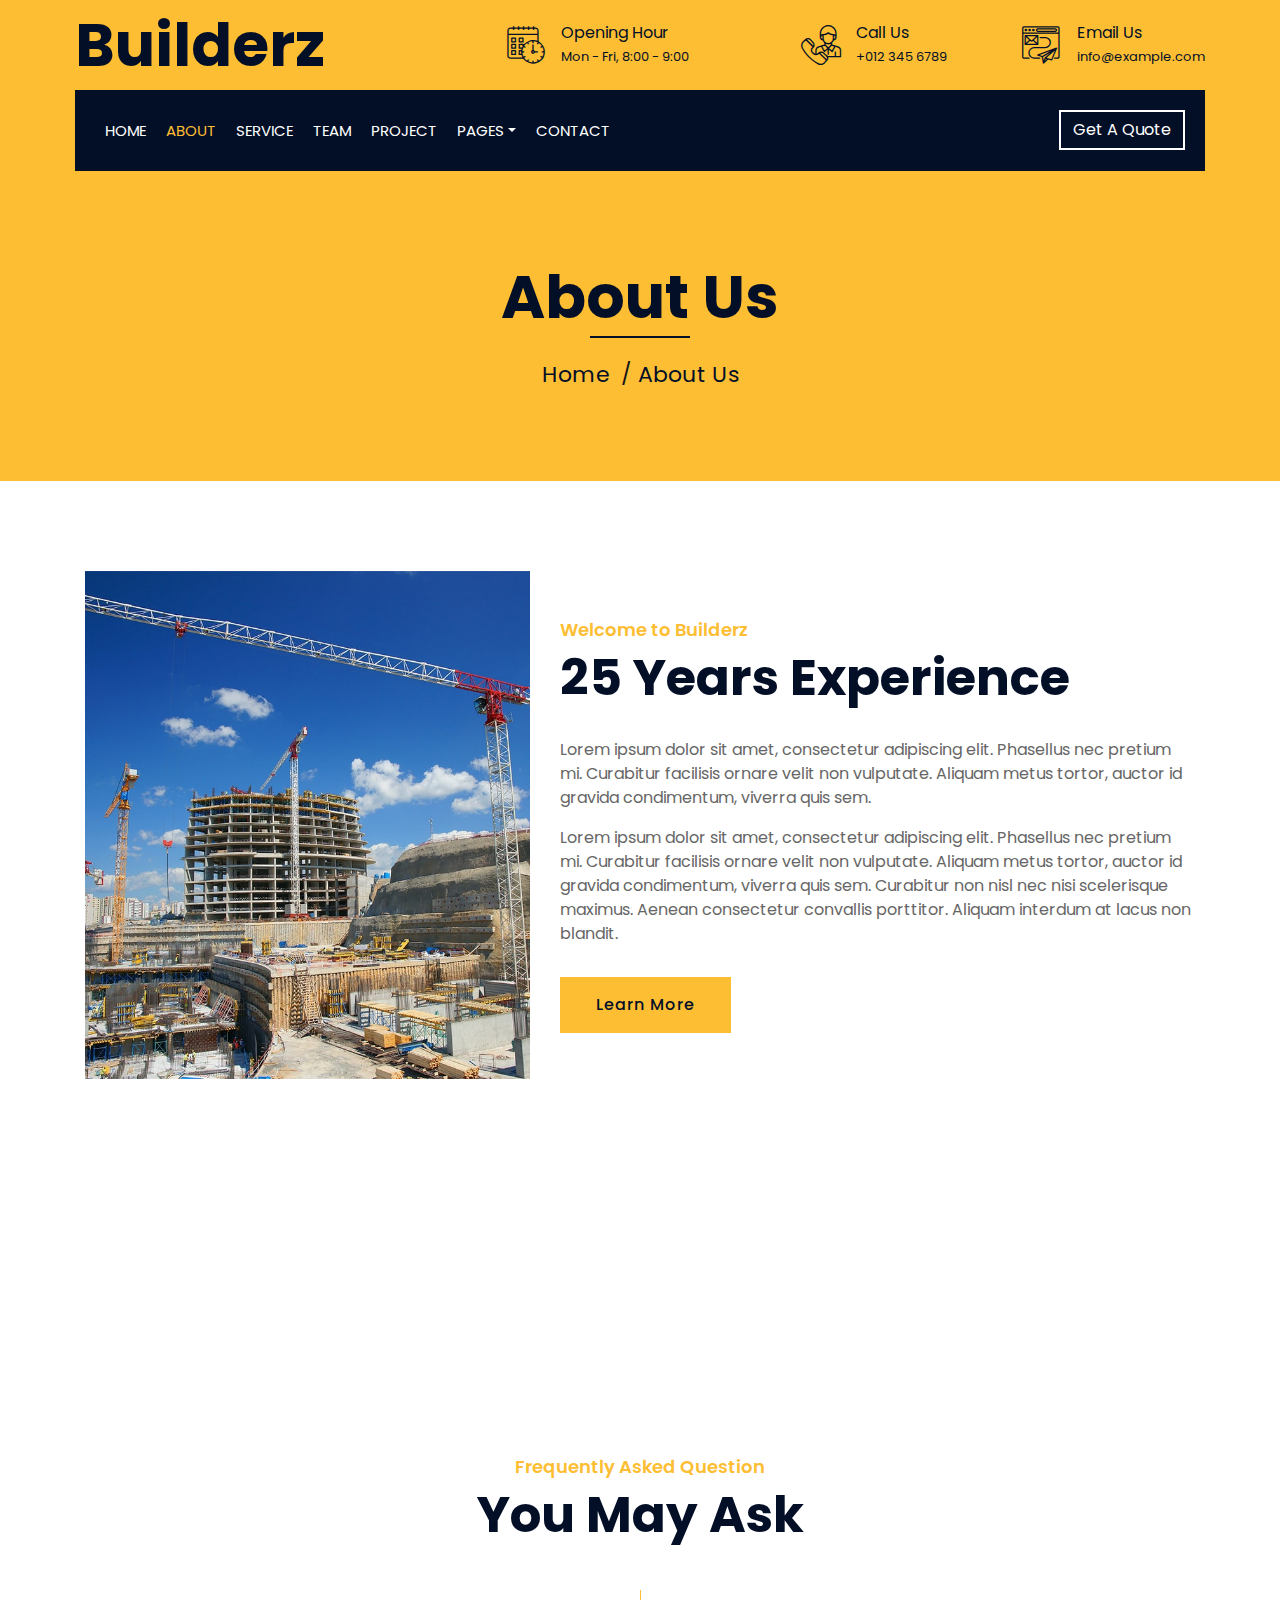
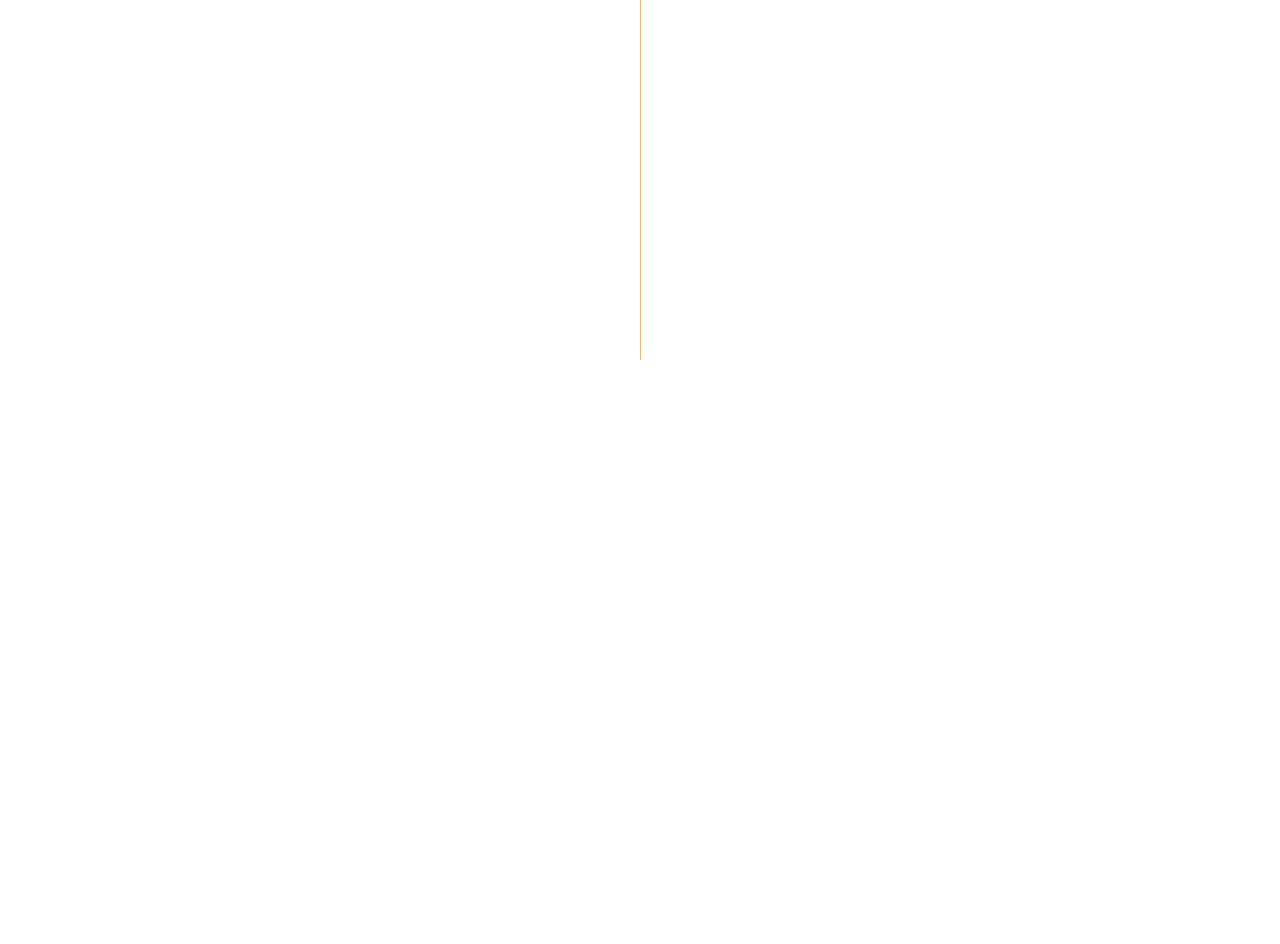
==== about.html @ b560c6d7 "Add files via upload" ====
<!DOCTYPE html>
<html lang="en">
    <head>
        <meta charset="utf-8">
        <title>Builderz - Construction Company Website Template</title>
        <meta content="width=device-width, initial-scale=1.0" name="viewport">
        <meta content="Construction Company Website Template" name="keywords">
        <meta content="Construction Company Website Template" name="description">

        <!-- Favicon -->
        <link href="img/favicon.ico" rel="icon">

        <!-- Google Font -->
        <link href="https://fonts.googleapis.com/css2?family=Poppins:wght@100;200;300;400;500;600;700;800;900&display=swap" rel="stylesheet">

        <!-- CSS Libraries -->
        <link href="https://stackpath.bootstrapcdn.com/bootstrap/4.4.1/css/bootstrap.min.css" rel="stylesheet">
        <link href="https://cdnjs.cloudflare.com/ajax/libs/font-awesome/5.10.0/css/all.min.css" rel="stylesheet">
        <link href="lib/flaticon/font/flaticon.css" rel="stylesheet"> 
        <link href="lib/animate/animate.min.css" rel="stylesheet">
        <link href="lib/owlcarousel/assets/owl.carousel.min.css" rel="stylesheet">
        <link href="lib/lightbox/css/lightbox.min.css" rel="stylesheet">
        <link href="lib/slick/slick.css" rel="stylesheet">
        <link href="lib/slick/slick-theme.css" rel="stylesheet">

        <!-- Template Stylesheet -->
        <link href="css/style.css" rel="stylesheet">
    </head>

    <body>
        <div class="wrapper">
            <!-- Top Bar Start -->
            <div class="top-bar">
                <div class="container-fluid">
                    <div class="row align-items-center">
                        <div class="col-lg-4 col-md-12">
                            <div class="logo">
                                <a href="index.html">
                                    <h1>Builderz</h1>
                                    <!-- <img src="img/logo.jpg" alt="Logo"> -->
                                </a>
                            </div>
                        </div>
                        <div class="col-lg-8 col-md-7 d-none d-lg-block">
                            <div class="row">
                                <div class="col-4">
                                    <div class="top-bar-item">
                                        <div class="top-bar-icon">
                                            <i class="flaticon-calendar"></i>
                                        </div>
                                        <div class="top-bar-text">
                                            <h3>Opening Hour</h3>
                                            <p>Mon - Fri, 8:00 - 9:00</p>
                                        </div>
                                    </div>
                                </div>
                                <div class="col-4">
                                    <div class="top-bar-item">
                                        <div class="top-bar-icon">
                                            <i class="flaticon-call"></i>
                                        </div>
                                        <div class="top-bar-text">
                                            <h3>Call Us</h3>
                                            <p>+012 345 6789</p>
                                        </div>
                                    </div>
                                </div>
                                <div class="col-4">
                                    <div class="top-bar-item">
                                        <div class="top-bar-icon">
                                            <i class="flaticon-send-mail"></i>
                                        </div>
                                        <div class="top-bar-text">
                                            <h3>Email Us</h3>
                                            <p>info@example.com</p>
                                        </div>
                                    </div>
                                </div>
                            </div>
                        </div>
                    </div>
                </div>
            </div>
            <!-- Top Bar End -->

            <!-- Nav Bar Start -->
            <div class="nav-bar">
                <div class="container-fluid">
                    <nav class="navbar navbar-expand-lg bg-dark navbar-dark">
                        <a href="#" class="navbar-brand">MENU</a>
                        <button type="button" class="navbar-toggler" data-toggle="collapse" data-target="#navbarCollapse">
                            <span class="navbar-toggler-icon"></span>
                        </button>

                        <div class="collapse navbar-collapse justify-content-between" id="navbarCollapse">
                            <div class="navbar-nav mr-auto">
                                <a href="index.html" class="nav-item nav-link">Home</a>
                                <a href="about.html" class="nav-item nav-link active">About</a>
                                <a href="service.html" class="nav-item nav-link">Service</a>
                                <a href="team.html" class="nav-item nav-link">Team</a>
                                <a href="portfolio.html" class="nav-item nav-link">Project</a>
                                <div class="nav-item dropdown">
                                    <a href="#" class="nav-link dropdown-toggle" data-toggle="dropdown">Pages</a>
                                    <div class="dropdown-menu">
                                        <a href="blog.html" class="dropdown-item">Blog Page</a>
                                        <a href="single.html" class="dropdown-item">Single Page</a>
                                    </div>
                                </div>
                                <a href="contact.html" class="nav-item nav-link">Contact</a>
                            </div>
                            <div class="ml-auto">
                                <a class="btn" href="#">Get A Quote</a>
                            </div>
                        </div>
                    </nav>
                </div>
            </div>
            <!-- Nav Bar End -->
            
            
            <!-- Page Header Start -->
            <div class="page-header">
                <div class="container">
                    <div class="row">
                        <div class="col-12">
                            <h2>About Us</h2>
                        </div>
                        <div class="col-12">
                            <a href="">Home</a>
                            <a href="">About Us</a>
                        </div>
                    </div>
                </div>
            </div>
            <!-- Page Header End -->


            <!-- About Start -->
            <div class="about wow fadeInUp" data-wow-delay="0.1s">
                <div class="container">
                    <div class="row align-items-center">
                        <div class="col-lg-5 col-md-6">
                            <div class="about-img">
                                <img src="img/about.jpg" alt="Image">
                            </div>
                        </div>
                        <div class="col-lg-7 col-md-6">
                            <div class="section-header text-left">
                                <p>Welcome to Builderz</p>
                                <h2>25 Years Experience</h2>
                            </div>
                            <div class="about-text">
                                <p>
                                    Lorem ipsum dolor sit amet, consectetur adipiscing elit. Phasellus nec pretium mi. Curabitur facilisis ornare velit non vulputate. Aliquam metus tortor, auctor id gravida condimentum, viverra quis sem.
                                </p>
                                <p>
                                    Lorem ipsum dolor sit amet, consectetur adipiscing elit. Phasellus nec pretium mi. Curabitur facilisis ornare velit non vulputate. Aliquam metus tortor, auctor id gravida condimentum, viverra quis sem. Curabitur non nisl nec nisi scelerisque maximus. Aenean consectetur convallis porttitor. Aliquam interdum at lacus non blandit.
                                </p>
                                <a class="btn" href="">Learn More</a>
                            </div>
                        </div>
                    </div>
                </div>
            </div>
            <!-- About End -->
            
            
            <!-- Fact Start -->
            <div class="fact">
                <div class="container-fluid">
                    <div class="row counters">
                        <div class="col-md-6 fact-left wow slideInLeft">
                            <div class="row">
                                <div class="col-6">
                                    <div class="fact-icon">
                                        <i class="flaticon-worker"></i>
                                    </div>
                                    <div class="fact-text">
                                        <h2 data-toggle="counter-up">109</h2>
                                        <p>Expert Workers</p>
                                    </div>
                                </div>
                                <div class="col-6">
                                    <div class="fact-icon">
                                        <i class="flaticon-building"></i>
                                    </div>
                                    <div class="fact-text">
                                        <h2 data-toggle="counter-up">485</h2>
                                        <p>Happy Clients</p>
                                    </div>
                                </div>
                            </div>
                        </div>
                        <div class="col-md-6 fact-right wow slideInRight">
                            <div class="row">
                                <div class="col-6">
                                    <div class="fact-icon">
                                        <i class="flaticon-address"></i>
                                    </div>
                                    <div class="fact-text">
                                        <h2 data-toggle="counter-up">789</h2>
                                        <p>Completed Projects</p>
                                    </div>
                                </div>
                                <div class="col-6">
                                    <div class="fact-icon">
                                        <i class="flaticon-crane"></i>
                                    </div>
                                    <div class="fact-text">
                                        <h2 data-toggle="counter-up">890</h2>
                                        <p>Running Projects</p>
                                    </div>
                                </div>
                            </div>
                        </div>
                    </div>
                </div>
            </div>
            <!-- Fact End -->
            
            
            <!-- FAQs Start -->
            <div class="faqs">
                <div class="container">
                    <div class="section-header text-center">
                        <p>Frequently Asked Question</p>
                        <h2>You May Ask</h2>
                    </div>
                    <div class="row">
                        <div class="col-md-6">
                            <div id="accordion-1">
                                <div class="card wow fadeInLeft" data-wow-delay="0.1s">
                                    <div class="card-header">
                                        <a class="card-link collapsed" data-toggle="collapse" href="#collapseOne">
                                            Lorem ipsum dolor sit amet?
                                        </a>
                                    </div>
                                    <div id="collapseOne" class="collapse" data-parent="#accordion-1">
                                        <div class="card-body">
                                            Lorem ipsum dolor sit amet, consectetur adipiscing elit. Phasellus nec pretium mi. Curabitur facilisis ornare velit non.
                                        </div>
                                    </div>
                                </div>
                                <div class="card wow fadeInLeft" data-wow-delay="0.2s">
                                    <div class="card-header">
                                        <a class="card-link collapsed" data-toggle="collapse" href="#collapseTwo">
                                            Lorem ipsum dolor sit amet?
                                        </a>
                                    </div>
                                    <div id="collapseTwo" class="collapse" data-parent="#accordion-1">
                                        <div class="card-body">
                                            Lorem ipsum dolor sit amet, consectetur adipiscing elit. Phasellus nec pretium mi. Curabitur facilisis ornare velit non.
                                        </div>
                                    </div>
                                </div>
                                <div class="card wow fadeInLeft" data-wow-delay="0.3s">
                                    <div class="card-header">
                                        <a class="card-link collapsed" data-toggle="collapse" href="#collapseThree">
                                            Lorem ipsum dolor sit amet?
                                        </a>
                                    </div>
                                    <div id="collapseThree" class="collapse" data-parent="#accordion-1">
                                        <div class="card-body">
                                            Lorem ipsum dolor sit amet, consectetur adipiscing elit. Phasellus nec pretium mi. Curabitur facilisis ornare velit non.
                                        </div>
                                    </div>
                                </div>
                                <div class="card wow fadeInLeft" data-wow-delay="0.4s">
                                    <div class="card-header">
                                        <a class="card-link collapsed" data-toggle="collapse" href="#collapseFour">
                                            Lorem ipsum dolor sit amet?
                                        </a>
                                    </div>
                                    <div id="collapseFour" class="collapse" data-parent="#accordion-1">
                                        <div class="card-body">
                                            Lorem ipsum dolor sit amet, consectetur adipiscing elit. Phasellus nec pretium mi. Curabitur facilisis ornare velit non.
                                        </div>
                                    </div>
                                </div>
                                <div class="card wow fadeInLeft" data-wow-delay="0.5s">
                                    <div class="card-header">
                                        <a class="card-link collapsed" data-toggle="collapse" href="#collapseFive">
                                            Lorem ipsum dolor sit amet?
                                        </a>
                                    </div>
                                    <div id="collapseFive" class="collapse" data-parent="#accordion-1">
                                        <div class="card-body">
                                            Lorem ipsum dolor sit amet, consectetur adipiscing elit. Phasellus nec pretium mi. Curabitur facilisis ornare velit non.
                                        </div>
                                    </div>
                                </div>
                            </div>
                        </div>
                        <div class="col-md-6">
                            <div id="accordion-2">
                                <div class="card wow fadeInRight" data-wow-delay="0.1s">
                                    <div class="card-header">
                                        <a class="card-link collapsed" data-toggle="collapse" href="#collapseSix">
                                            Lorem ipsum dolor sit amet?
                                        </a>
                                    </div>
                                    <div id="collapseSix" class="collapse" data-parent="#accordion-2">
                                        <div class="card-body">
                                            Lorem ipsum dolor sit amet, consectetur adipiscing elit. Phasellus nec pretium mi. Curabitur facilisis ornare velit non.
                                        </div>
                                    </div>
                                </div>
                                <div class="card wow fadeInRight" data-wow-delay="0.2s">
                                    <div class="card-header">
                                        <a class="card-link collapsed" data-toggle="collapse" href="#collapseSeven">
                                            Lorem ipsum dolor sit amet?
                                        </a>
                                    </div>
                                    <div id="collapseSeven" class="collapse" data-parent="#accordion-2">
                                        <div class="card-body">
                                            Lorem ipsum dolor sit amet, consectetur adipiscing elit. Phasellus nec pretium mi. Curabitur facilisis ornare velit non.
                                        </div>
                                    </div>
                                </div>
                                <div class="card wow fadeInRight" data-wow-delay="0.3s">
                                    <div class="card-header">
                                        <a class="card-link collapsed" data-toggle="collapse" href="#collapseEight">
                                            Lorem ipsum dolor sit amet?
                                        </a>
                                    </div>
                                    <div id="collapseEight" class="collapse" data-parent="#accordion-2">
                                        <div class="card-body">
                                            Lorem ipsum dolor sit amet, consectetur adipiscing elit. Phasellus nec pretium mi. Curabitur facilisis ornare velit non.
                                        </div>
                                    </div>
                                </div>
                                <div class="card wow fadeInRight" data-wow-delay="0.4s">
                                    <div class="card-header">
                                        <a class="card-link collapsed" data-toggle="collapse" href="#collapseNine">
                                            Lorem ipsum dolor sit amet?
                                        </a>
                                    </div>
                                    <div id="collapseNine" class="collapse" data-parent="#accordion-2">
                                        <div class="card-body">
                                            Lorem ipsum dolor sit amet, consectetur adipiscing elit. Phasellus nec pretium mi. Curabitur facilisis ornare velit non.
                                        </div>
                                    </div>
                                </div>
                                <div class="card wow fadeInRight" data-wow-delay="0.5s">
                                    <div class="card-header">
                                        <a class="card-link collapsed" data-toggle="collapse" href="#collapseTen">
                                            Lorem ipsum dolor sit amet?
                                        </a>
                                    </div>
                                    <div id="collapseTen" class="collapse" data-parent="#accordion-2">
                                        <div class="card-body">
                                            Lorem ipsum dolor sit amet, consectetur adipiscing elit. Phasellus nec pretium mi. Curabitur facilisis ornare velit non.
                                        </div>
                                    </div>
                                </div>
                            </div>
                        </div>
                    </div>
                </div>
            </div>
            <!-- FAQs End -->


            <!-- Footer Start -->
            <div class="footer wow fadeIn" data-wow-delay="0.3s">
                <div class="container">
                    <div class="row">
                        <div class="col-md-6 col-lg-3">
                            <div class="footer-contact">
                                <h2>Office Contact</h2>
                                <p><i class="fa fa-map-marker-alt"></i>123 Street, New York, USA</p>
                                <p><i class="fa fa-phone-alt"></i>+012 345 67890</p>
                                <p><i class="fa fa-envelope"></i>info@example.com</p>
                                <div class="footer-social">
                                    <a href=""><i class="fab fa-twitter"></i></a>
                                    <a href=""><i class="fab fa-facebook-f"></i></a>
                                    <a href=""><i class="fab fa-youtube"></i></a>
                                    <a href=""><i class="fab fa-instagram"></i></a>
                                    <a href=""><i class="fab fa-linkedin-in"></i></a>
                                </div>
                            </div>
                        </div>
                        <div class="col-md-6 col-lg-3">
                            <div class="footer-link">
                                <h2>Services Areas</h2>
                                <a href="">Building Construction</a>
                                <a href="">House Renovation</a>
                                <a href="">Architecture Design</a>
                                <a href="">Interior Design</a>
                                <a href="">Painting</a>
                            </div>
                        </div>
                        <div class="col-md-6 col-lg-3">
                            <div class="footer-link">
                                <h2>Useful Pages</h2>
                                <a href="">About Us</a>
                                <a href="">Contact Us</a>
                                <a href="">Our Team</a>
                                <a href="">Projects</a>
                                <a href="">Testimonial</a>
                            </div>
                        </div>
                        <div class="col-md-6 col-lg-3">
                            <div class="newsletter">
                                <h2>Newsletter</h2>
                                <p>
                                    Lorem ipsum dolor sit amet elit. Phasellus nec pretium mi. Curabitur facilisis ornare velit non vulpu
                                </p>
                                <div class="form">
                                    <input class="form-control" placeholder="Email here">
                                    <button class="btn">Submit</button>
                                </div>
                            </div>
                        </div>
                    </div>
                </div>
                <div class="container footer-menu">
                    <div class="f-menu">
                        <a href="">Terms of use</a>
                        <a href="">Privacy policy</a>
                        <a href="">Cookies</a>
                        <a href="">Help</a>
                        <a href="">FQAs</a>
                    </div>
                </div>
                <div class="container copyright">
                    <div class="row">
                        <div class="col-md-6">
                            <p>&copy; <a href="#">Your Site Name</a>, All Right Reserved.</p>
                        </div>
                        <div class="col-md-6">
                            <p>Designed By <a href="https://htmlcodex.com">HTML Codex</a></p>
                        </div>
                    </div>
                </div>
            </div>
            <!-- Footer End -->

            <a href="#" class="back-to-top"><i class="fa fa-chevron-up"></i></a>
        </div>

        <!-- JavaScript Libraries -->
        <script src="https://code.jquery.com/jquery-3.4.1.min.js"></script>
        <script src="https://stackpath.bootstrapcdn.com/bootstrap/4.4.1/js/bootstrap.bundle.min.js"></script>
        <script src="lib/easing/easing.min.js"></script>
        <script src="lib/wow/wow.min.js"></script>
        <script src="lib/owlcarousel/owl.carousel.min.js"></script>
        <script src="lib/isotope/isotope.pkgd.min.js"></script>
        <script src="lib/lightbox/js/lightbox.min.js"></script>
        <script src="lib/waypoints/waypoints.min.js"></script>
        <script src="lib/counterup/counterup.min.js"></script>
        <script src="lib/slick/slick.min.js"></script>

        <!-- Template Javascript -->
        <script src="js/main.js"></script>
    </body>
</html>
---- lib/flaticon/font/flaticon.css ----
/*
  	Flaticon icon font: Flaticon
  	Creation date: 23/08/2020 07:24
  	*/

@font-face {
  font-family: "Flaticon";
  src: url("./Flaticon.eot");
  src: url("./Flaticon.eot?#iefix") format("embedded-opentype"),
       url("./Flaticon.woff2") format("woff2"),
       url("./Flaticon.woff") format("woff"),
       url("./Flaticon.ttf") format("truetype"),
       url("./Flaticon.svg#Flaticon") format("svg");
  font-weight: normal;
  font-style: normal;
}

@media screen and (-webkit-min-device-pixel-ratio:0) {
  @font-face {
    font-family: "Flaticon";
    src: url("./Flaticon.svg#Flaticon") format("svg");
  }
}

[class^="flaticon-"]:before, [class*=" flaticon-"]:before,
[class^="flaticon-"]:after, [class*=" flaticon-"]:after {   
  font-family: Flaticon;
        font-size: 20px;
font-style: normal;
margin-left: 20px;
}

.flaticon-concrete:before { content: "\f100"; }
.flaticon-worker:before { content: "\f101"; }
.flaticon-measure:before { content: "\f102"; }
.flaticon-building:before { content: "\f103"; }
.flaticon-brush:before { content: "\f104"; }
.flaticon-crane:before { content: "\f105"; }
.flaticon-call:before { content: "\f106"; }
.flaticon-calendar:before { content: "\f107"; }
.flaticon-send-mail:before { content: "\f108"; }
.flaticon-address:before { content: "\f109"; }
---- css/style.css ----
/*******************************/
/********* General CSS *********/
/*******************************/
body {
    color: #666666;
    background: #dddddd;
    font-family: 'Poppins', sans-serif;
    font-weight: 400;
}

h1,
h2, 
h3, 
h4,
h5, 
h6 {
    color: #030f27;
}

a {
    color: #666666;
    transition: .3s;
}

a:hover,
a:active,
a:focus {
    color: #fdbe33;
    outline: none;
    text-decoration: none;
}

.btn:focus {
    box-shadow: none;
}

.wrapper {
    position: relative;
    width: 100%;
    max-width: 1366px;
    margin: 0 auto;
    background: #ffffff;
}

.back-to-top {
    position: fixed;
    display: none;
    background: #fdbe33;
    color: #121518;
    width: 44px;
    height: 44px;
    text-align: center;
    line-height: 1;
    font-size: 22px;
    right: 15px;
    bottom: 15px;
    transition: background 0.5s;
    z-index: 9;
}

.back-to-top:hover {
    color: #fdbe33;
    background: #121518;
}

.back-to-top i {
    padding-top: 10px;
}

.btn {
    transition: .3s;
}


/**********************************/
/********** Top Bar CSS ***********/
/**********************************/
.top-bar {
    position: relative;
    height: 90px;
    background: #fdbe33;
}

.top-bar .logo {
    padding: 15px 0;
    text-align: left;
    overflow: hidden;
}

.top-bar .logo h1 {
    margin: 0;
    color: #030f27;
    font-size: 60px;
    line-height: 60px;
    font-weight: 700;
}

.top-bar .logo img {
    max-width: 100%;
    max-height: 60px;
}

.top-bar .top-bar-item {
    display: flex;
    align-items: center;
    justify-content: flex-end;
}

.top-bar .top-bar-icon {
    width: 40px;
    display: flex;
    align-items: center;
    justify-content: center;
}

.top-bar .top-bar-icon [class^="flaticon-"]::before {
    margin: 0;
    color: #030f27;
    font-size: 40px;
}

.top-bar .top-bar-text {
    padding-left: 15px;
}

.top-bar .top-bar-text h3 {
    margin: 0 0 5px 0;
    color: #030f27;
    font-size: 16px;
    font-weight: 400;
}

.top-bar .top-bar-text p {
    margin: 0;
    color: #030f27;
    font-size: 13px;
    font-weight: 400;
}

@media (min-width: 992px) {
    .top-bar {
        padding: 0 60px;
    }
}

@media (max-width: 991.98px) {
    .top-bar .logo {
        text-align: center;
    }
}


/**********************************/
/*********** Nav Bar CSS **********/
/**********************************/
.nav-bar {
    position: relative;
    background: #fdbe33;
    transition: .3s;
}

.nav-bar .container-fluid {
    padding: 0;
}

.nav-bar.nav-sticky {
    position: fixed;
    top: 0;
    width: 100%;
    max-width: 1366px;
    box-shadow: 0 2px 5px rgba(0, 0, 0, .3);
    z-index: 999;
}

.nav-bar .navbar {
    height: 100%;
    background: #030f27 !important;
}

.navbar-dark .navbar-nav .nav-link,
.navbar-dark .navbar-nav .nav-link:focus,
.navbar-dark .navbar-nav .nav-link:hover,
.navbar-dark .navbar-nav .nav-link.active {
    padding: 10px 10px 8px 10px;
    color: #ffffff;
}

.navbar-dark .navbar-nav .nav-link:hover,
.navbar-dark .navbar-nav .nav-link.active {
    color: #fdbe33;
    transition: none;
}

.nav-bar .dropdown-menu {
    margin-top: 0;
    border: 0;
    border-radius: 0;
    background: #f8f9fa;
}

.nav-bar .btn {
    color: #ffffff;
    border: 2px solid #ffffff;
    border-radius: 0;
}

.nav-bar .btn:hover {
    color: #030f27;
    background: #fdbe33;
    border-color: #fdbe33;
}

@media (min-width: 992px) {
    .nav-bar {
        padding: 0 75px;
    }
    
    .nav-bar.nav-sticky {
        padding: 0;
    }
    
    .nav-bar .navbar {
        padding: 20px;
    }
    
    .nav-bar .navbar-brand {
        display: none;
    }
    
    .nav-bar a.nav-link {
        padding: 8px 15px;
        font-size: 15px;
        text-transform: uppercase;
    }
}

@media (max-width: 991.98px) {
    .nav-bar .navbar {
        padding: 15px;
    }
    
    .nav-bar a.nav-link {
        padding: 5px;
    }
    
    .nav-bar .dropdown-menu {
        box-shadow: none;
    }
    
    .nav-bar .btn {
        display: none;
    }
}


/*******************************/
/******** Carousel CSS *********/
/*******************************/
.carousel {
    position: relative;
    width: 100%;
    height: calc(100vh - 170px);
    min-height: 400px;
    margin: 0 auto;
    text-align: center;
    overflow: hidden;
}

.carousel .carousel-inner,
.carousel .carousel-item {
    position: relative;
    width: 100%;
    height: 100%;
}

.carousel .carousel-item img {
    width: 100%;
    height: 100%;
    object-fit: cover;
}

.carousel .carousel-item::after {
    position: absolute;
    content: "";
    width: 100%;
    height: 100%;
    top: 0;
    left: 0;
    background: rgba(0, 0, 0, .3);
    z-index: 1;
}

.carousel .carousel-caption {
    position: absolute;
    top: 0;
    bottom: 0;
    display: flex;
    align-items: center;
    justify-content: center;
    flex-direction: column;
    height: calc(100vh - 170px);
    min-height: 400px;
}

.carousel .carousel-caption p {
    color: #ffffff;
    font-size: 30px;
    margin-bottom: 15px;
    letter-spacing: 1px;
}

.carousel .carousel-caption h1 {
    color: #ffffff;
    font-size: 60px;
    font-weight: 700;
    margin-bottom: 35px;
}

.carousel .carousel-caption .btn {
    padding: 15px 35px;
    font-size: 18px;
    font-weight: 500;
    letter-spacing: 1px;
    text-transform: uppercase;
    color: #ffffff;
    background: transparent;
    border: 2px solid #ffffff;
    border-radius: 0;
    transition: .3s;
}

.carousel .carousel-caption .btn:hover {
    color: #030f27;
    background: #fdbe33;
    border-color: #fdbe33;
}

@media (max-width: 767.98px) {
    .carousel .carousel-caption h1 {
        font-size: 40px;
        font-weight: 700;
    }
    
    .carousel .carousel-caption p {
        font-size: 20px;
    }
    
    .carousel .carousel-caption .btn {
        padding: 12px 30px;
        font-size: 18px;
        font-weight: 500;
        letter-spacing: 0;
    }
}

@media (max-width: 575.98px) {
    .carousel .carousel-caption h1 {
        font-size: 30px;
        font-weight: 500;
    }
    
    .carousel .carousel-caption p {
        font-size: 16px;
    }
    
    .carousel .carousel-caption .btn {
        padding: 10px 25px;
        font-size: 16px;
        font-weight: 400;
        letter-spacing: 0;
    }
}

.carousel .animated {
    -webkit-animation-duration: 1.5s;
    animation-duration: 1.5s;
}


/*******************************/
/******* Page Header CSS *******/
/*******************************/
.page-header {
    position: relative;
    margin-bottom: 45px;
    padding: 90px 0;
    text-align: center;
    background: #fdbe33;
}

.page-header h2 {
    position: relative;
    color: #030f27;
    font-size: 60px;
    font-weight: 700;
    margin-bottom: 20px;
    padding-bottom: 5px;
}

.page-header h2::after {
    position: absolute;
    content: "";
    width: 100px;
    height: 2px;
    left: calc(50% - 50px);
    bottom: 0;
    background: #030f27;
}

.page-header a {
    position: relative;
    padding: 0 12px;
    font-size: 22px;
    color: #030f27;
}

.page-header a:hover {
    color: #ffffff;
}

.page-header a::after {
    position: absolute;
    content: "/";
    width: 8px;
    height: 8px;
    top: -2px;
    right: -7px;
    text-align: center;
    color: #121518;
}

.page-header a:last-child::after {
    display: none;
}

@media (max-width: 991.98px) {
    .page-header {
        padding: 60px 0;
    }
    
    .page-header h2 {
        font-size: 45px;
    }
    
    .page-header a {
        font-size: 20px;
    }
}

@media (max-width: 767.98px) {
    .page-header {
        padding: 45px 0;
    }
    
    .page-header h2 {
        font-size: 35px;
    }
    
    .page-header a {
        font-size: 18px;
    }
}


/*******************************/
/******* Section Header ********/
/*******************************/
.section-header {
    position: relative;
    width: 100%;
    margin-bottom: 45px;
}

.section-header p {
    color: #fdbe33;
    font-size: 18px;
    font-weight: 600;
    margin-bottom: 5px;
}

.section-header h2 {
    margin: 0;
    position: relative;
    font-size: 50px;
    font-weight: 700;
}

@media (max-width: 767.98px) {
    .section-header h2 {
        font-size: 30px;
    }
}


/*******************************/
/********* Feature CSS *********/
/*******************************/
.feature {
    position: relative;
    margin-bottom: 45px;
}

.feature .col-md-12 {
    background: #030f27;
}
    
.feature .col-md-12:nth-child(2n) {
    color: #030f27;
    background: #fdbe33;
}

.feature .feature-item {
    min-height: 250px;
    padding: 30px;
    display: flex;
    align-items: center;
    justify-content: flex-start;
}

.feature .feature-icon {
    position: relative;
    width: 60px;
    display: flex;
    align-items: center;
    justify-content: center;
}

.feature .feature-icon::before {
    position: absolute;
    content: "";
    width: 80px;
    height: 80px;
    top: -20px;
    left: -10px;
    border: 2px dotted #ffffff;
    border-radius: 60px;
    z-index: 1;
}

.feature .feature-icon::after {
    position: absolute;
    content: "";
    width: 79px;
    height: 79px;
    top: -18px;
    left: -9px;
    background: #030f27;
    border-radius: 60px;
    z-index: 2;
}

.feature .col-md-12:nth-child(2n) .feature-icon::after {
    background: #fdbe33;
}

.feature .feature-icon [class^="flaticon-"]::before {
    position: relative;
    margin: 0;
    color: #fdbe33;
    font-size: 60px;
    line-height: 60px;
    z-index: 3;
}

.feature .feature-text {
    padding-left: 30px;
}

.feature .feature-text h3 {
    margin: 0 0 10px 0;
    color: #fdbe33;
    font-size: 25px;
    font-weight: 600;
}

.feature .feature-text p {
    margin: 0;
    color: #fdbe33;
    font-size: 18px;
    font-weight: 400;
}

.feature .col-md-12:nth-child(2n) [class^="flaticon-"]::before,
.feature .col-md-12:nth-child(2n) h3,
.feature .col-md-12:nth-child(2n) p {
    color: #030f27;
}


/*******************************/
/********** About CSS **********/
/*******************************/
.about {
    position: relative;
    width: 100%;
    padding: 45px 0;
}

.about .section-header {
    margin-bottom: 30px;
}

.about .about-img {
    position: relative;
    height: 100%;
}

.about .about-img img {
    width: 100%;
    height: 100%;
    object-fit: cover;
}

.about .about-text p {
    font-size: 16px;
}

.about .about-text a.btn {
    position: relative;
    margin-top: 15px;
    padding: 15px 35px;
    font-size: 16px;
    font-weight: 500;
    letter-spacing: 1px;
    color: #030f27;
    border-radius: 0;
    background: #fdbe33;
    transition: .3s;
}

.about .about-text a.btn:hover {
    color: #fdbe33;
    background: #030f27;
}

@media (max-width: 767.98px) {
    .about .about-img {
        margin-bottom: 30px;
        height: auto;
    }
}


/*******************************/
/********** Fact CSS ***********/
/*******************************/
.fact {
    position: relative;
    width: 100%;
    padding: 45px 0;
}

.fact .col-6 {
    display: flex;
    align-items: flex-start;
}

.fact .fact-icon {
    position: relative;
    margin: 7px 15px 0 15px;
    width: 60px;
    display: flex;
    align-items: center;
    justify-content: center;
}

.fact .fact-icon [class^="flaticon-"]::before {
    margin: 0;
    font-size: 60px;
    line-height: 60px;
    background-image: linear-gradient(#ffffff, #fdbe33);
    -webkit-background-clip: text;
    -webkit-text-fill-color: transparent;
}

.fact .fact-right .fact-icon [class^="flaticon-"]::before {
    background-image: linear-gradient(#ffffff, #030f27);
}

.fact .fact-left,
.fact .fact-right {
    padding-top: 60px;
    padding-bottom: 60px;
}

.fact .fact-text h2 {
    font-size: 35px;
    font-weight: 700;
}

.fact .fact-text p {
    margin: 0;
    font-size: 16px;
    font-weight: 600;
    text-transform: uppercase;
}

.fact .fact-left {
    color: #fdbe33;
    background: #030f27;
}

.fact .fact-right {
    color: #030f27;
    background: #fdbe33;
}

.fact .fact-left h2 {
    color: #fdbe33;
}


/*******************************/
/********* Service CSS *********/
/*******************************/
.service {
    position: relative;
    width: 100%;
    padding: 45px 0 15px 0;
}

.service .service-item {
    position: relative;
    width: 100%;
    text-align: center;
    margin-bottom: 30px;
}

.service .service-img {
    position: relative;
    overflow: hidden;
}

.service .service-img img {
    width: 100%;
}

.service .service-overlay {
    position: absolute;
    width: 100%;
    height: 100%;
    top: 0;
    left: 0;
    padding: 30px;
    display: flex;
    align-items: center;
    justify-content: center;
    background: rgba(3, 15, 39, .7);
    transition: .5s;
    opacity: 0;
}

.service .service-item:hover .service-overlay {
    opacity: 1;
}

.service .service-overlay p {
    margin: 0;
    color: #ffffff;
}

.service .service-text {
    display: flex;
    align-items: center;
    height: 60px;
    background: #030f27;
    overflow: hidden;
    white-space: nowrap;
    text-overflow: ellipsis;
}

.service .service-text h3 {
    margin: 0;
    padding: 0 15px 0 25px;
    width: calc(100% - 60px);
    font-size: 20px;
    font-weight: 700;
    color: #fdbe33;
    text-align: left;
    overflow: hidden;
    white-space: nowrap;
    text-overflow: ellipsis;
}

.service .service-item a.btn {
    width: 60px;
    height: 60px;
    padding: 3px 0 0 3px;
    display: flex;
    align-items: center;
    justify-content: center;
    font-size: 60px;
    line-height: 60px;
    font-weight: 100;
    color: #030f27;
    background: #fdbe33;
    border-radius: 0;
    transition: .3s;
}

.service .service-item:hover a.btn {
    color: #ffffff;
}


/*******************************/
/********** Video CSS **********/
/*******************************/
.video {
    position: relative;
    margin: 45px 0;
    height: 100%;
    min-height: 500px;
    background: linear-gradient(rgba(3, 15, 39, .9), rgba(3, 15, 39, .9)), url(../img/carousel-1.jpg);
    background-attachment: fixed;
    background-position: center;
    background-repeat: no-repeat;
    background-size: cover;
}

.video .btn-play {
    position: absolute;
    z-index: 1;
    top: 50%;
    left: 50%;
    transform: translateX(-50%) translateY(-50%);
    box-sizing: content-box;
    display: block;
    width: 32px;
    height: 44px;
    border-radius: 50%;
    border: none;
    outline: none;
    padding: 18px 20px 18px 28px;
}

.video .btn-play:before {
    content: "";
    position: absolute;
    z-index: 0;
    left: 50%;
    top: 50%;
    transform: translateX(-50%) translateY(-50%);
    display: block;
    width: 100px;
    height: 100px;
    background: #fdbe33;
    border-radius: 50%;
    animation: pulse-border 1500ms ease-out infinite;
}

.video .btn-play:after {
    content: "";
    position: absolute;
    z-index: 1;
    left: 50%;
    top: 50%;
    transform: translateX(-50%) translateY(-50%);
    display: block;
    width: 100px;
    height: 100px;
    background: #fdbe33;
    border-radius: 50%;
    transition: all 200ms;
}

.video .btn-play:hover:after {
    background-color: darken(#fdbe33, 10%);
}

.video .btn-play img {
    position: relative;
    z-index: 3;
    max-width: 100%;
    width: auto;
    height: auto;
}

.video .btn-play span {
    display: block;
    position: relative;
    z-index: 3;
    width: 0;
    height: 0;
    border-left: 32px solid #030f27;
    border-top: 22px solid transparent;
    border-bottom: 22px solid transparent;
}

@keyframes pulse-border {
  0% {
    transform: translateX(-50%) translateY(-50%) translateZ(0) scale(1);
    opacity: 1;
  }
  100% {
    transform: translateX(-50%) translateY(-50%) translateZ(0) scale(1.5);
    opacity: 0;
  }
}

#videoModal .modal-dialog {
    position: relative;
    max-width: 800px;
    margin: 60px auto 0 auto;
}

#videoModal .modal-body {
    position: relative;
    padding: 0px;
}

#videoModal .close {
    position: absolute;
    width: 30px;
    height: 30px;
    right: 0px;
    top: -30px;
    z-index: 999;
    font-size: 30px;
    font-weight: normal;
    color: #ffffff;
    background: #000000;
    opacity: 1;
}


/*******************************/
/*********** Team CSS **********/
/*******************************/
.team {
    position: relative;
    width: 100%;
    padding: 45px 0 15px 0;
}

.team .team-item {
    position: relative;
    margin-bottom: 30px;
    overflow: hidden;
}

.team .team-img {
    position: relative;
}

.team .team-img img {
    width: 100%;
}

.team .team-text {
    position: relative;
    padding: 25px 15px;
    text-align: center;
    background: #030f27;
    transition: .5s;
}

.team .team-text h2 {
    font-size: 20px;
    font-weight: 600;
    color: #fdbe33;
    transition: .5s;
}

.team .team-text p {
    margin: 0;
    color: #ffffff;
}

.team .team-item:hover .team-text {
    background: #fdbe33;
}

.team .team-item:hover .team-text h2 {
    color: #030f27;
    letter-spacing: 1px;
}

.team .team-social {
    position: absolute;
    width: 100px;
    top: 0;
    left: -50px;
    display: flex;
    flex-direction: column;
    font-size: 0;
}

.team .team-social a {
    position: relative;
    left: 0;
    width: 50px;
    height: 50px;
    display: flex;
    align-items: center;
    justify-content: center;
    font-size: 18px;
    color: #ffffff;
}

.team .team-item:hover .team-social a:first-child {
    background: #00acee;
    left: 50px;
    transition: .3s 0s;
}

.team .team-item:hover .team-social a:nth-child(2) {
    background: #3b5998;
    left: 50px;
    transition: .3s .1s;
}

.team .team-item:hover .team-social a:nth-child(3) {
    background: #0e76a8;
    left: 50px;
    transition: .3s .2s;
}

.team .team-item:hover .team-social a:nth-child(4) {
    background: #3f729b;
    left: 50px;
    transition: .3s .3s;
}


/*******************************/
/*********** FAQs CSS **********/
/*******************************/
.faqs {
    position: relative;
    width: 100%;
    padding: 45px 0;
}

.faqs .row {
    position: relative;
}

.faqs .row::after {
    position: absolute;
    content: "";
    width: 1px;
    height: 100%;
    top: 0;
    left: calc(50% - .5px);
    background: #fdbe33;
}

.faqs #accordion-1 {
    padding-right: 15px;
}

.faqs #accordion-2 {
    padding-left: 15px;
}

@media(max-width: 767.98px) {
    .faqs .row::after {
        display: none;
    }
    
    .faqs #accordion-1,
    .faqs #accordion-2 {
        padding: 0;
    }
    
    .faqs #accordion-2 {
        padding-top: 15px;
    }
}

.faqs .card {
    margin-bottom: 15px;
    border: none;
    border-radius: 0;
}

.faqs .card:last-child {
    margin-bottom: 0;
}

.faqs .card-header {
    padding: 0;
    border: none;
    background: #ffffff;
}

.faqs .card-header a {
    display: block;
    padding: 10px 25px;
    width: 100%;
    color: #121518;
    font-size: 16px;
    line-height: 40px;
    border: 1px solid rgba(0, 0, 0, .1);
    transition: .5s;
}

.faqs .card-header [data-toggle="collapse"][aria-expanded="true"] {
    background: #fdbe33;
}

.faqs .card-header [data-toggle="collapse"]:after {
    font-family: 'font Awesome 5 Free';
    content: "\f067";
    float: right;
    color: #fdbe33;
    font-size: 12px;
    font-weight: 900;
    transition: .5s;
}

.faqs .card-header [data-toggle="collapse"][aria-expanded="true"]:after {
    font-family: 'font Awesome 5 Free';
    content: "\f068";
    float: right;
    color: #030f27;
    font-size: 12px;
    font-weight: 900;
    transition: .5s;
}

.faqs .card-body {
    padding: 20px 25px;
    font-size: 16px;
    background: #ffffff;
    border: 1px solid rgba(0, 0, 0, .1);
    border-top: none;
}


/*******************************/
/******* Testimonial CSS *******/
/*******************************/
.testimonial {
    position: relative;
    margin: 45px 0;
    padding: 90px 0;
    text-align: center;
    background: linear-gradient(rgba(3, 15, 39, .9), rgba(3, 15, 39, .9)), url(../img/carousel-1.jpg);
    background-attachment: fixed;
    background-position: center;
    background-repeat: no-repeat;
    background-size: cover;
}

.testimonial .container {
    max-width: 760px;
}

.about-page .testimonial {
    padding-bottom: 90px;
}

.testimonial .testimonial-slider-nav {
    position: relative;
    width: 300px;
    margin: 0 auto;
}

.testimonial .testimonial-slider-nav .slick-slide {
    position: relative;
    opacity: 0;
    transition: .5s;
}

.testimonial .testimonial-slider-nav .slick-active {
    opacity: 1;
    transform: scale(1.3);
}

.testimonial .testimonial-slider-nav .slick-center {
    transform: scale(1.8);
    z-index: 1;
}

.testimonial .testimonial-slider-nav .slick-slide img {
    position: relative;
    display: block;
    margin-top: 37px;
    width: 100%;
    height: auto;
    border-radius: 100px;
}

.testimonial .testimonial-slider {
    position: relative;
    margin-top: 15px;
    padding-top: 50px;
}

.testimonial .testimonial-slider::before {
    position: absolute;
    content: "";
    width: 60px;
    height: 50px;
    top: 0;
    left: calc(50% - 30px);
    background: url(../img/quote.png) top center no-repeat;
}

.testimonial .testimonial-slider h3 {
    color: #fdbe33;
    font-size: 22px;
    font-weight: 700;
}

.testimonial .testimonial-slider h4 {
    font-size: 14px;
    font-weight: 300;
    color: #ffffff;
    font-style: italic;
    margin-bottom: 10px;
}

.testimonial .testimonial-slider p {
    color: #ffffff;
    font-size: 16px;
    font-weight: 300;
    margin: 0;
}


/*******************************/
/*********** Blog CSS **********/
/*******************************/
.blog {
    position: relative;
    width: 100%;
    padding: 45px 0 15px 0;
}

.blog .blog-item {
    position: relative;
    width: 100%;
    text-align: center;
    margin-bottom: 30px;
}

.blog .blog-img {
    position: relative;
    overflow: hidden;
}

.blog .blog-img img {
    width: 100%;
}

.blog .blog-title {
    display: flex;
    align-items: center;
    height: 60px;
    background: #030f27;
    overflow: hidden;
    white-space: nowrap;
    text-overflow: ellipsis;
}

.blog .blog-title h3 {
    margin: 0;
    padding: 0 15px 0 25px;
    width: calc(100% - 60px);
    font-size: 18px;
    font-weight: 700;
    color: #fdbe33;
    text-align: left;
    overflow: hidden;
    white-space: nowrap;
    text-overflow: ellipsis;
}

.blog .blog-title a.btn {
    width: 60px;
    height: 60px;
    padding: 3px 0 0 3px;
    display: flex;
    align-items: center;
    justify-content: center;
    font-size: 60px;
    line-height: 60px;
    font-weight: 100;
    color: #030f27;
    background: #fdbe33;
    border-radius: 0;
    transition: .3s;
}

.blog .blog-item:hover a.btn {
    color: #ffffff;
}

.blog .blog-meta {
    position: relative;
    padding: 25px 0 10px 0;
    background: #f3f6ff;
}

.blog .blog-meta::after {
    position: absolute;
    content: "";
    width: 100px;
    height: 1px;
    left: calc(50% - 50px);
    bottom: 0;
    background: #fdbe33;
}

.blog .blog-meta p {
    display: inline-block;
    margin: 0;
    padding: 0 3px;
    font-size: 14px;
    font-weight: 300;
    font-style: italic;
    color: #666666;
}

.blog .blog-meta p a {
    margin-left: 5px;
    font-style: normal;
}

.blog .blog-text {
    padding: 10px 25px 25px 25px;
    background: #f3f6ff;
}

.blog .blog-text p {
    margin: 0;
    font-size: 16px;
}

.blog .pagination .page-link {
    color: #030f27;
    border-radius: 0;
    border-color: #fdbe33;
}

.blog .pagination .page-link:hover,
.blog .pagination .page-item.active .page-link {
    color: #fdbe33;
    background: #030f27;
}

.blog .pagination .disabled .page-link {
    color: #999999;
}


/*******************************/
/******* Single Post CSS *******/
/*******************************/
.single {
    position: relative;
    padding: 45px 0;
}

.single .single-content {
    position: relative;
    margin-bottom: 30px;
    overflow: hidden;
}

.single .single-content img {
    margin-bottom: 20px;
    width: 100%;
}

.single .single-tags {
    margin: -5px -5px 41px -5px;
    font-size: 0;
}

.single .single-tags a {
    margin: 5px;
    display: inline-block;
    padding: 7px 15px;
    font-size: 14px;
    font-weight: 400;
    color: #666666;
    border: 1px solid #dddddd;
}

.single .single-tags a:hover {
    color: #fdbe33;
    background: #030f27;
}

.single .single-bio {
    margin-bottom: 45px;
    padding: 30px;
    background: #f3f6ff;
    display: flex;
}

.single .single-bio-img {
    width: 100%;
    max-width: 100px;
}

.single .single-bio-img img {
    width: 100%;
}

.single .single-bio-text {
    padding-left: 30px;
}

.single .single-bio-text h3 {
    font-size: 20px;
    font-weight: 700;
}

.single .single-bio-text p {
    margin: 0;
}

.single .single-related {
    margin-bottom: 45px;
}

.single .single-related h2 {
    font-size: 30px;
    font-weight: 700;
    margin-bottom: 25px;
}

.single .related-slider {
    position: relative;
    margin: 0 -15px;
    width: calc(100% + 30px);
}

.single .related-slider .post-item {
    margin: 0 15px;
}

.single .post-item {
    display: flex;
    align-items: center;
    margin-bottom: 15px;
}

.single .post-item .post-img {
    width: 100%;
    max-width: 80px;
}

.single .post-item .post-img img {
    width: 100%;
}

.single .post-item .post-text {
    padding-left: 15px;
}

.single .post-item .post-text a {
    font-size: 16px;
    font-weight: 400;
}

.single .post-item .post-meta {
    display: flex;
    margin-top: 8px;
}

.single .post-item .post-meta p {
    display: inline-block;
    margin: 0;
    padding: 0 3px;
    font-size: 14px;
    font-weight: 300;
    font-style: italic;
}

.single .post-item .post-meta p a {
    margin-left: 5px;
    font-size: 14px;
    font-weight: 300;
    font-style: normal;
}

.single .related-slider .owl-nav {
    position: absolute;
    width: 90px;
    top: -55px;
    right: 15px;
    display: flex;
}

.single .related-slider .owl-nav .owl-prev,
.single .related-slider .owl-nav .owl-next {
    margin-left: 15px;
    width: 30px;
    height: 30px;
    display: flex;
    align-items: center;
    justify-content: center;
    color: #030f27;
    background: #fdbe33;
    font-size: 16px;
    transition: .3s;
}

.single .related-slider .owl-nav .owl-prev:hover,
.single .related-slider .owl-nav .owl-next:hover {
    color: #fdbe33;
    background: #030f27;
}

.single .single-comment {
    position: relative;
    margin-bottom: 45px;
}

.single .single-comment h2 {
    font-size: 30px;
    font-weight: 700;
    margin-bottom: 25px;
}

.single .comment-list {
    list-style: none;
    padding: 0;
}

.single .comment-child {
    list-style: none;
}

.single .comment-body {
    display: flex;
    margin-bottom: 30px;
}

.single .comment-img {
    width: 60px;
}

.single .comment-img img {
    width: 100%;
}

.single .comment-text {
    padding-left: 15px;
    width: calc(100% - 60px);
}

.single .comment-text h3 {
    font-size: 18px;
    font-weight: 600;
    margin-bottom: 3px;
}

.single .comment-text span {
    display: block;
    font-size: 14px;
    font-weight: 300;
    margin-bottom: 5px;
}

.single .comment-text .btn {
    padding: 3px 10px;
    font-size: 14px;
    color: #030f27;
    background: #dddddd;
    border-radius: 0;
}

.single .comment-text .btn:hover {
    background: #fdbe33;
}

.single .comment-form {
    position: relative;
}

.single .comment-form h2 {
    font-size: 30px;
    font-weight: 700;
    margin-bottom: 25px;
}

.single .comment-form form {
    padding: 30px;
    background: #f3f6ff;
}

.single .comment-form form .form-group:last-child {
    margin: 0;
}

.single .comment-form input,
.single .comment-form textarea {
    border-radius: 0;
}

.single .comment-form .btn {
    padding: 15px 30px;
    color: #030f27;
    background: #fdbe33;
}

.single .comment-form .btn:hover {
    color: #fdbe33;
    background: #030f27;
}


/**********************************/
/*********** Sidebar CSS **********/
/**********************************/
.sidebar {
    position: relative;
    width: 100%;
}

@media(max-width: 991.98px) {
    .sidebar {
        margin-top: 45px;
    }
}

.sidebar .sidebar-widget {
    position: relative;
    margin-bottom: 45px;
}

.sidebar .sidebar-widget .widget-title {
    position: relative;
    margin-bottom: 30px;
    padding-bottom: 5px;
    font-size: 30px;
    font-weight: 700;
}

.sidebar .sidebar-widget .widget-title::after {
    position: absolute;
    content: "";
    width: 60px;
    height: 2px;
    bottom: 0;
    left: 0;
    background: #fdbe33;
}

.sidebar .sidebar-widget .search-widget {
    position: relative;
}

.sidebar .search-widget input {
    height: 50px;
    border: 1px solid #dddddd;
    border-radius: 0;
}

.sidebar .search-widget input:focus {
    box-shadow: none;
}

.sidebar .search-widget .btn {
    position: absolute;
    top: 6px;
    right: 15px;
    height: 40px;
    padding: 0;
    font-size: 25px;
    color: #fdbe33;
    background: none;
    border-radius: 0;
    border: none;
    transition: .3s;
}

.sidebar .search-widget .btn:hover {
    color: #030f27;
}

.sidebar .sidebar-widget .recent-post {
    position: relative;
}

.sidebar .sidebar-widget .tab-post {
    position: relative;
}

.sidebar .tab-post .nav.nav-pills .nav-link {
    color: #fdbe33;
    background: #030f27;
    border-radius: 0;
}

.sidebar .tab-post .nav.nav-pills .nav-link:hover,
.sidebar .tab-post .nav.nav-pills .nav-link.active {
    color: #030f27;
    background: #fdbe33;
}

.sidebar .tab-post .tab-content {
    padding: 15px 0 0 0;
    background: transparent;
}

.sidebar .tab-post .tab-content .container {
    padding: 0;
}

.sidebar .sidebar-widget .category-widget {
    position: relative;
}

.sidebar .category-widget ul {
    margin: 0;
    padding: 0;
    list-style: none;
}

.sidebar .category-widget ul li {
    margin: 0 0 12px 22px; 
}

.sidebar .category-widget ul li:last-child {
    margin-bottom: 0; 
}

.sidebar .category-widget ul li a {
    display: inline-block;
    line-height: 23px;
}

.sidebar .category-widget ul li::before {
    position: absolute;
    content: '\f105';
    font-family: 'Font Awesome 5 Free';
    font-weight: 900;
    color: #fdbe33;
    left: 1px;
}

.sidebar .category-widget ul li span {
    display: inline-block;
    float: right;
}

.sidebar .sidebar-widget .tag-widget {
    position: relative;
    margin: -5px -5px;
}

.single .tag-widget a {
    margin: 5px;
    display: inline-block;
    padding: 7px 15px;
    font-size: 14px;
    font-weight: 400;
    color: #666666;
    border: 1px solid #dddddd;
}

.single .tag-widget a:hover {
    color: #fdbe33;
    background: #030f27;
}

.sidebar .image-widget {
    display: block;
    width: 100%;
    overflow: hidden;
}

.sidebar .image-widget img {
    max-width: 100%;
    transition: .3s;
}

.sidebar .image-widget img:hover {
    transform: scale(1.1);
}


/*******************************/
/******** Portfolio CSS ********/
/*******************************/
.portfolio {
    position: relative;
    padding: 45px 0;
}

.portfolio #portfolio-flters {
    padding: 0;
    margin: -15px 0 25px 0;
    list-style: none;
    font-size: 0;
    text-align: center;
}

.portfolio #portfolio-flters li,
.portfolio .load-more .btn {
    cursor: pointer;
    display: inline-block;
    margin: 5px;
    padding: 8px 15px;
    color: #030f27;
    font-size: 14px;
    font-weight: 500;
    text-transform: uppercase;
    border-radius: 0;
    background: #fdbe33;
    border: none;
    transition: .3s;
}

.portfolio #portfolio-flters li:hover,
.portfolio #portfolio-flters li.filter-active {
    background: #030f27;
    color: #fdbe33;
}

.portfolio .load-more {
    text-align: center;
}

.portfolio .load-more .btn {
    padding: 15px 35px;
    font-size: 16px;
    transition: .3s;
}

.portfolio .load-more .btn:hover {
    color: #fdbe33;
    background: #030f27;
}

.portfolio .portfolio-warp {
    position: relative;
    width: 100%;
    text-align: center;
    margin-bottom: 30px;
}

.portfolio .portfolio-img {
    position: relative;
    overflow: hidden;
}

.portfolio .portfolio-img img {
    width: 100%;
    transition: .3s;
}

.portfolio .portfolio-item:hover img {
    transform: scale(1.1);
}

.portfolio .portfolio-overlay {
    position: absolute;
    width: 100%;
    height: 100%;
    top: 0;
    left: 0;
    padding: 30px;
    display: flex;
    align-items: center;
    justify-content: center;
    background: rgba(3, 15, 39, .7);
    transition: .5s;
    opacity: 0;
}

.portfolio .portfolio-warp:hover .portfolio-overlay {
    opacity: 1;
}

.portfolio .portfolio-overlay p {
    margin: 0;
    color: #ffffff;
}

.portfolio .portfolio-text {
    display: flex;
    align-items: center;
    height: 60px;
    background: #030f27;
    overflow: hidden;
    white-space: nowrap;
    text-overflow: ellipsis;
}

.portfolio .portfolio-text h3 {
    margin: 0;
    padding: 0 15px 0 25px;
    width: calc(100% - 60px);
    font-size: 20px;
    font-weight: 700;
    color: #fdbe33;
    text-align: center;
    overflow: hidden;
    white-space: nowrap;
    text-overflow: ellipsis;
}

.portfolio .portfolio-warp a.btn {
    width: 60px;
    height: 60px;
    padding: 3px 0 0 3px;
    display: flex;
    align-items: center;
    justify-content: center;
    font-size: 60px;
    line-height: 60px;
    font-weight: 100;
    color: #030f27;
    background: #ffffff;
    border-radius: 0;
    transition: .3s;
}

.portfolio .portfolio-warp:hover a.btn {
    color: #ffffff;
    background: #fdbe33;
}


/*******************************/
/********* Contact CSS *********/
/*******************************/
.contact {
    position: relative;
    width: 100%;
    padding: 45px 0;
}

.contact .col-md-6 {
    padding-top: 30px;
    padding-bottom: 30px;
}

.contact .col-md-6:first-child {
    background: #030f27;
}

.contact .col-md-6:last-child {
    background: #fdbe33;
}

.contact .contact-info {
    position: relative;
    width: 100%;
    padding: 0 15px;
}

.contact .contact-item {
    position: relative;
    margin-bottom: 30px;
    padding: 30px;
    display: flex;
    align-items: flex-start;
    flex-direction: row;
    border: 1px solid rgba(256, 256, 256, .2);
}

.contact .contact-item [class^="flaticon-"]::before {
    margin: 0;
    color: #fdbe33;
    font-size: 40px;
}

.contact .contact-text {
    position: relative;
    width: auto;
    padding-left: 20px;
}

.contact .contact-text h2 {
    color: #fdbe33;
    font-size: 20px;
    font-weight: 600;
}

.contact .contact-text p {
    margin: 0;
    color: #ffffff;
    font-size: 16px;
}

.contact .contact-item:last-child {
    margin-bottom: 0;
}

.contact .contact-form {
    position: relative;
    padding: 0 15px;
}

.contact .contact-form input {
    color: #ffffff;
    height: 40px;
    border-radius: 0;
    border-width: 1px;
    border-color: rgba(256, 256, 256, .4);
    background: transparent;
}

.contact .contact-form textarea {
    color: #ffffff;
    height: 185px;
    border-radius: 0;
    border-width: 1px;
    border-color: rgba(256, 256, 256, .4);
    background: transparent;
}

.contact .contact-form input:focus,
.contact .contact-form textarea {
    box-shadow: none;
}

.contact .contact-form .form-control::placeholder {
  color: #ffffff;
  opacity: 1;
}

.contact .contact-form .form-control::-ms-input-placeholder {
  color: #ffffff;
}

.contact .contact-form .form-control::-ms-input-placeholder {
  color: #ffffff;
}

.contact .contact-form .btn {
    padding: 16px 30px;
    font-size: 16px;
    font-weight: 600;
    color: #fdbe33;
    background: #030f27;
    border: none;
    border-radius: 0;
    transition: .3s;
}

.contact .contact-form .btn:hover {
    color: #030f27;
    background: #ffffff;
}

.contact .help-block ul {
    margin: 0;
    padding: 0;
    list-style-type: none;
}


/*******************************/
/********* Footer CSS **********/
/*******************************/
.footer {
    position: relative;
    margin-top: 45px;
    padding-top: 90px;
    background: #030f27;
    color: #ffffff;
}

.footer .footer-contact,
.footer .footer-link,
.footer .newsletter {
    position: relative;
    margin-bottom: 45px;
}

.footer h2 {
    position: relative;
    margin-bottom: 20px;
    padding-bottom: 10px;
    font-size: 20px;
    font-weight: 600;
    color: #fdbe33;
}

.footer h2::after {
    position: absolute;
    content: "";
    width: 60px;
    height: 2px;
    left: 0;
    bottom: 0;
    background: #fdbe33;
}

.footer .footer-link a {
    display: block;
    margin-bottom: 10px;
    color: #ffffff;
    transition: .3s;
}

.footer .footer-link a::before {
    position: relative;
    content: "\f105";
    font-family: "Font Awesome 5 Free";
    font-weight: 900;
    margin-right: 10px;
}

.footer .footer-link a:hover {
    color: #fdbe33;
    letter-spacing: 1px;
}

.footer .footer-contact p i {
    width: 25px;
}

.footer .footer-social {
    position: relative;
    margin-top: 20px;
}

.footer .footer-social a {
    display: inline-block;
    width: 40px;
    height: 40px;
    padding: 7px 0;
    text-align: center;
    border: 1px solid rgba(256, 256, 256, .3);
    border-radius: 60px;
    transition: .3s;
}

.footer .footer-social a i {
    font-size: 15px;
    color: #ffffff;
}

.footer .footer-social a:hover {
    background: #fdbe33;
    border-color: #fdbe33;
}

.footer .footer-social a:hover i {
    color: #030f27;
}

.footer .newsletter .form {
    position: relative;
    max-width: 400px;
    margin: 0 auto;
}

.footer .newsletter input {
    height: 50px;
    border: 2px solid #121518;
    border-radius: 0;
}

.footer .newsletter .btn {
    position: absolute;
    top: 5px;
    right: 5px;
    height: 40px;
    padding: 8px 10px;
    font-size: 14px;
    font-weight: 500;
    text-transform: uppercase;
    color: #fdbe33;
    background: #121518;
    border-radius: 0;
    border: 2px solid #fdbe33;
    transition: .3s;
}

.footer .newsletter .btn:hover {
    color: #121518;
    background: #fdbe33;
}

.footer .footer-menu .f-menu {
    position: relative;
    padding: 15px 0;
    font-size: 0;
    text-align: center;
    border-top: 1px solid rgba(256, 256, 256, .1);
    border-bottom: 1px solid rgba(256, 256, 256, .1);
}

.footer .footer-menu .f-menu a {
    color: #ffffff;
    font-size: 16px;
    margin-right: 15px;
    padding-right: 15px;
    border-right: 1px solid rgba(255, 255, 255, .1);
}

.footer .footer-menu .f-menu a:hover {
    color: #fdbe33;
}

.footer .footer-menu .f-menu a:last-child {
    margin-right: 0;
    padding-right: 0;
    border-right: none;
}


.footer .copyright {
    padding: 30px 15px;
}

.footer .copyright p {
    margin: 0;
    color: #ffffff;
}

.footer .copyright .col-md-6:last-child p {
    text-align: right;
}

.footer .copyright p a {
    color: #fdbe33;
    font-weight: 500;
    letter-spacing: 1px;
}

.footer .copyright p a:hover {
    color: #ffffff;
}

@media (max-width: 768px) {
    .footer .copyright p,
    .footer .copyright .col-md-6:last-child p {
        margin: 5px 0;
        text-align: center;
    }
}
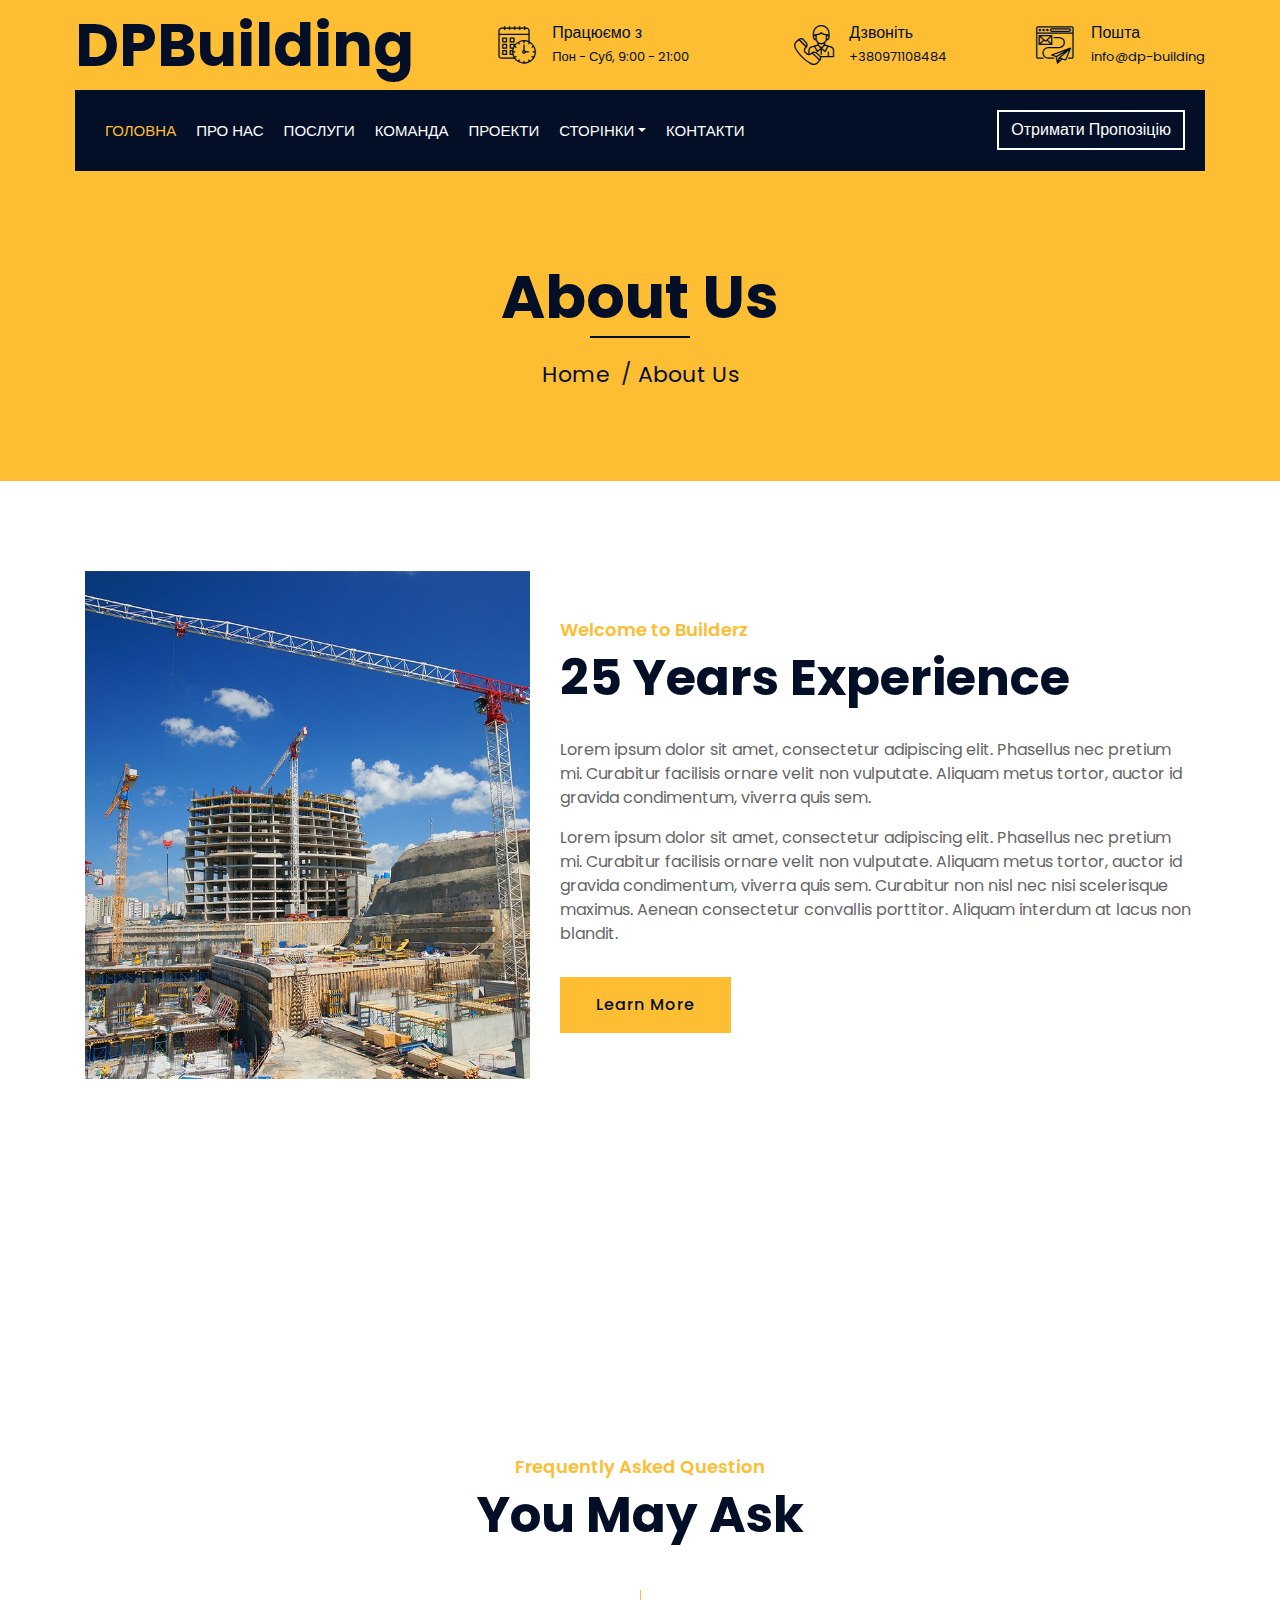
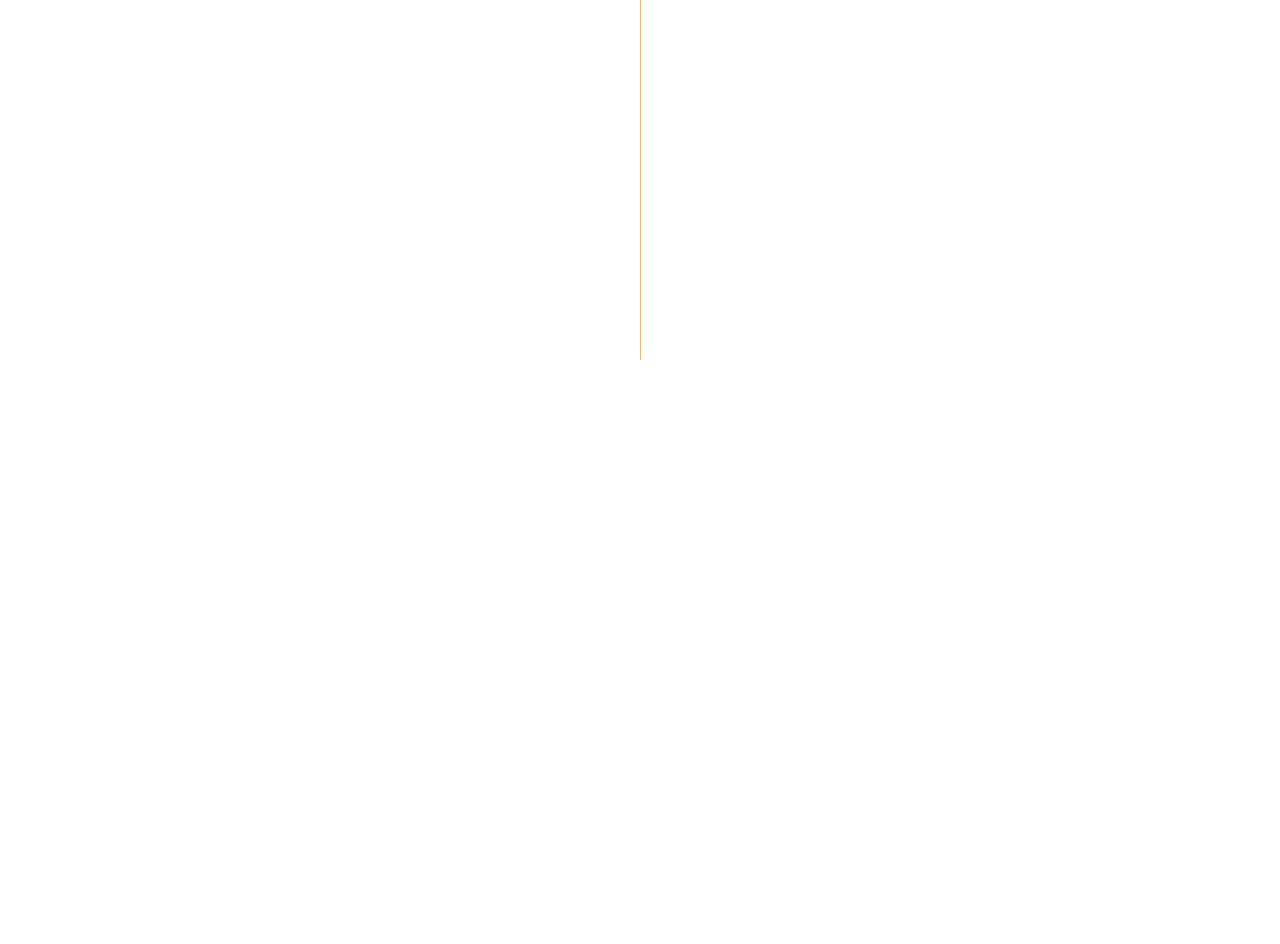
==== commit 066a3aa4: "1" ====
--- a/about.html
+++ b/about.html
@@ -1,8 +1,8 @@
 <!DOCTYPE html>
-<html lang="en">
+<html lang="ru">
     <head>
         <meta charset="utf-8">
-        <title>Builderz - Construction Company Website Template</title>
+        <title>DP Building - будівельна компанія</title>
         <meta content="width=device-width, initial-scale=1.0" name="viewport">
         <meta content="Construction Company Website Template" name="keywords">
         <meta content="Construction Company Website Template" name="description">
@@ -36,7 +36,7 @@
                         <div class="col-lg-4 col-md-12">
                             <div class="logo">
                                 <a href="index.html">
-                                    <h1>Builderz</h1>
+                                    <h1>DPBuilding</h1>
                                     <!-- <img src="img/logo.jpg" alt="Logo"> -->
                                 </a>
                             </div>
@@ -49,8 +49,8 @@
                                             <i class="flaticon-calendar"></i>
                                         </div>
                                         <div class="top-bar-text">
-                                            <h3>Opening Hour</h3>
-                                            <p>Mon - Fri, 8:00 - 9:00</p>
+                                            <h3>Працюємо з</h3>
+                                            <p>Пон - Суб, 9:00 - 21:00</p>
                                         </div>
                                     </div>
                                 </div>
@@ -60,8 +60,8 @@
                                             <i class="flaticon-call"></i>
                                         </div>
                                         <div class="top-bar-text">
-                                            <h3>Call Us</h3>
-                                            <p>+012 345 6789</p>
+                                            <h3>Дзвоніть</h3>
+                                            <p>+380971108484</p>
                                         </div>
                                     </div>
                                 </div>
@@ -71,8 +71,8 @@
                                             <i class="flaticon-send-mail"></i>
                                         </div>
                                         <div class="top-bar-text">
-                                            <h3>Email Us</h3>
-                                            <p>info@example.com</p>
+                                            <h3>Пошта</h3>
+                                            <p>info@dp-building</p>
                                         </div>
                                     </div>
                                 </div>
@@ -87,29 +87,29 @@
             <div class="nav-bar">
                 <div class="container-fluid">
                     <nav class="navbar navbar-expand-lg bg-dark navbar-dark">
-                        <a href="#" class="navbar-brand">MENU</a>
+                        <a href="#" class="navbar-brand">Меню</a>
                         <button type="button" class="navbar-toggler" data-toggle="collapse" data-target="#navbarCollapse">
                             <span class="navbar-toggler-icon"></span>
                         </button>
 
                         <div class="collapse navbar-collapse justify-content-between" id="navbarCollapse">
                             <div class="navbar-nav mr-auto">
-                                <a href="index.html" class="nav-item nav-link">Home</a>
-                                <a href="about.html" class="nav-item nav-link active">About</a>
-                                <a href="service.html" class="nav-item nav-link">Service</a>
-                                <a href="team.html" class="nav-item nav-link">Team</a>
-                                <a href="portfolio.html" class="nav-item nav-link">Project</a>
+                                <a href="index.html" class="nav-item nav-link active">Головна</a>
+                                <a href="about.html" class="nav-item nav-link">Про нас</a>
+                                <a href="service.html" class="nav-item nav-link">Послуги</a>
+                                <a href="team.html" class="nav-item nav-link">Команда</a>
+                                <a href="portfolio.html" class="nav-item nav-link">Проекти</a>
                                 <div class="nav-item dropdown">
-                                    <a href="#" class="nav-link dropdown-toggle" data-toggle="dropdown">Pages</a>
+                                    <a href="#" class="nav-link dropdown-toggle" data-toggle="dropdown">Сторінки</a>
                                     <div class="dropdown-menu">
-                                        <a href="blog.html" class="dropdown-item">Blog Page</a>
-                                        <a href="single.html" class="dropdown-item">Single Page</a>
-                                    </div>
-                                </div>
-                                <a href="contact.html" class="nav-item nav-link">Contact</a>
+                                        <a href="blog.html" class="dropdown-item">Блог Сторінка</a>
+                                        <a href="single.html" class="dropdown-item">Сторінка окрема</a>
+                                    </div>
+                                </div>
+                                <a href="contact.html" class="nav-item nav-link">Контакти</a>
                             </div>
                             <div class="ml-auto">
-                                <a class="btn" href="#">Get A Quote</a>
+                                <a class="btn" href="#">Отримати Пропозіцію</a>
                             </div>
                         </div>
                     </nav>
--- a/css/style.css
+++ b/css/style.css
@@ -93,6 +93,12 @@
     font-size: 60px;
     line-height: 60px;
     font-weight: 700;
+}
+@media (max-width: 900px) {
+    .top-bar .logo h1 {
+        font-size: 40px;
+        
+    }
 }
 
 .top-bar .logo img {
